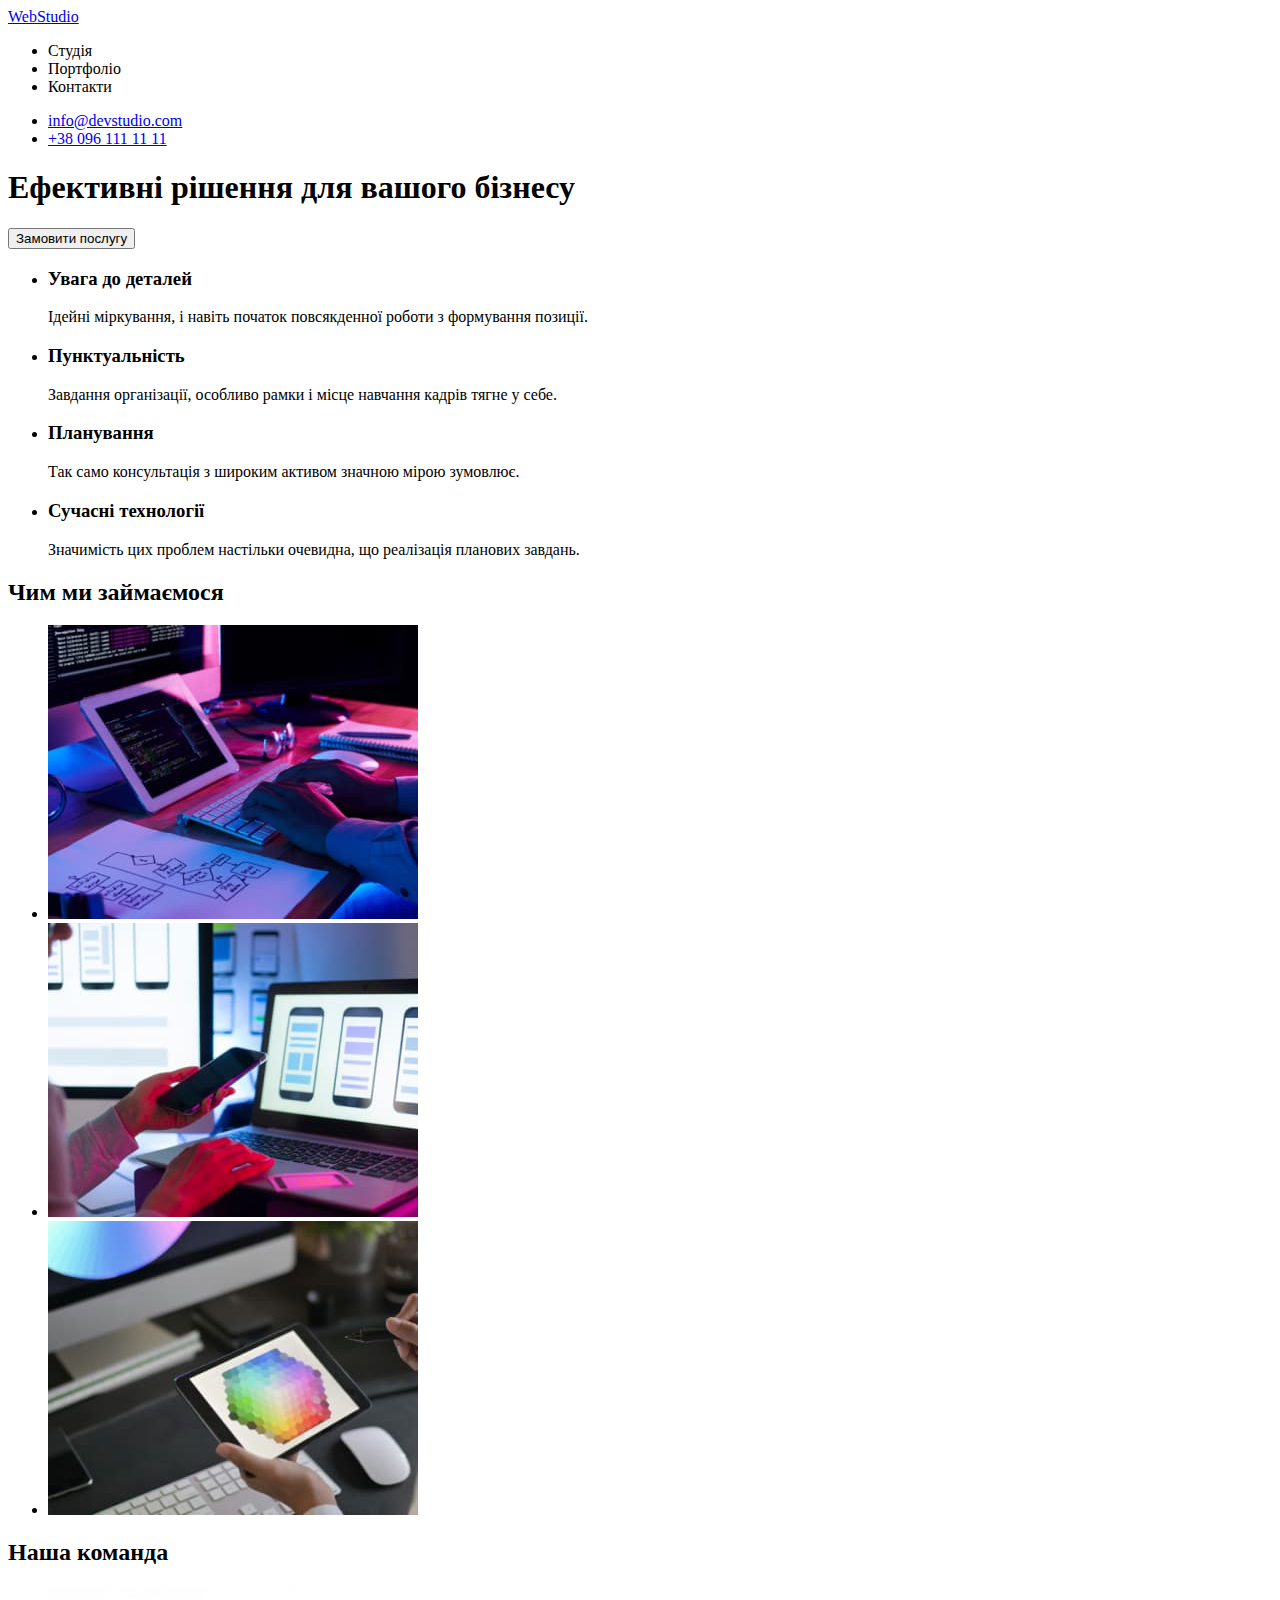
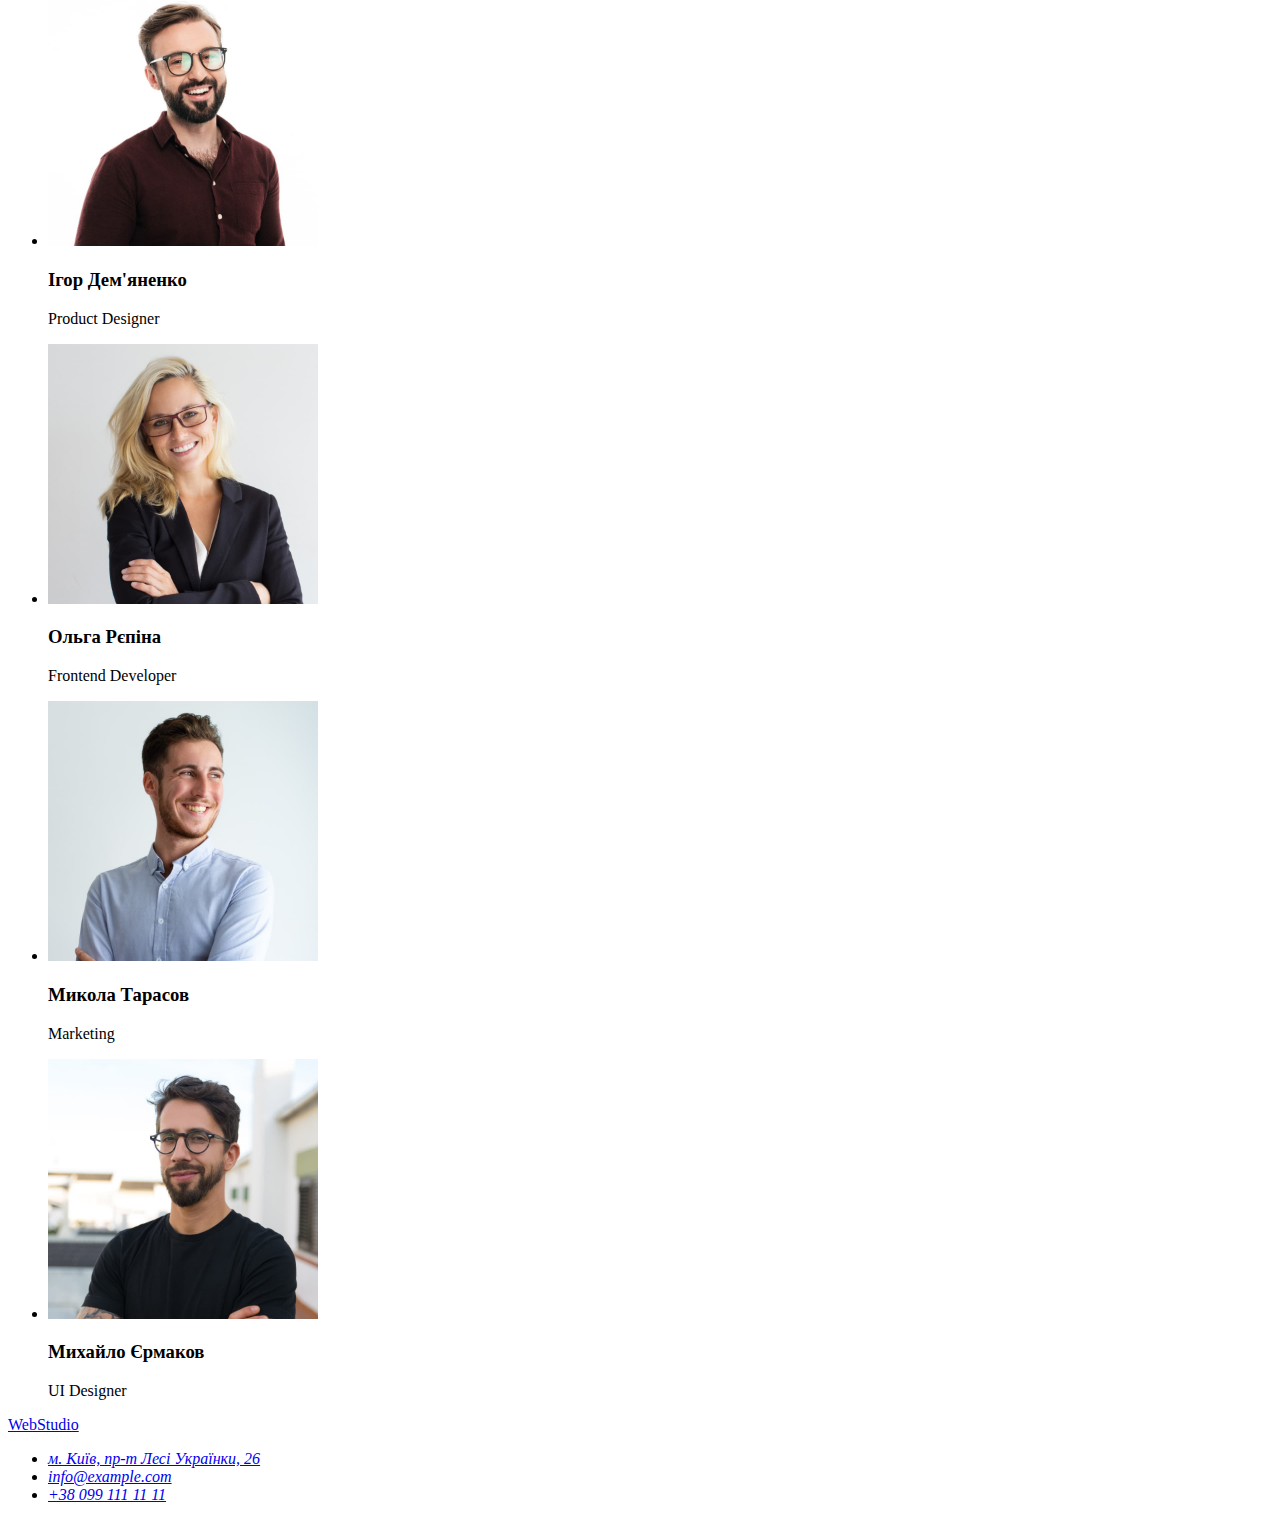
==== index.html @ 8448c73e "add files" ====
<!DOCTYPE html>
<html lang="uk">
  <head>
    <meta charset="UTF-8" />
    <meta http-equiv="X-UA-Compatible" content="IE=edge" />
    <meta name="viewport" content="width=device-width, initial-scale=1.0" />
    <title>Студія</title>
  </head>
  <body>
    <!--header-->
    <header>
      <nav>
        <a href="#">WebStudio</a>
        <ul>
          <li>Студія</li>
          <li>Портфоліо</li>
          <li>Контакти</li>
        </ul>
      </nav>
      <ul>
        <li><a href="mailto:info@devstudio.com">info@devstudio.com</a></li>
        <li><a href="tel:+380961111111">+38 096 111 11 11</a></li>
      </ul>
    </header>
    <!--main content-->
    <main>
      <!--hero-->
      <section>
        <h1>Ефективні рішення для вашого бізнесу</h1>
        <button type="button">Замовити послугу</button>
      </section>
      <!--working principles-->
      <section>
        <!--<h2 hidden></h2>-->
        <ul>
          <li>
            <h3>Увага до деталей</h3>
            <p>
              Ідейні міркування, і навіть початок повсякденної роботи з
              формування позиції.
            </p>
          </li>
          <li>
            <h3>Пунктуальність</h3>
            <p>
              Завдання організації, особливо рамки і місце навчання кадрів тягне
              у себе.
            </p>
          </li>
          <li>
            <h3>Планування</h3>
            <p>
              Так само консультація з широким активом значною мірою зумовлює.
            </p>
          </li>
          <li>
            <h3>Сучасні технології</h3>
            <p>
              Значимість цих проблем настільки очевидна, що реалізація планових
              завдань.
            </p>
          </li>
        </ul>
      </section>
      <!--tasks-->
      <section>
        <h2>Чим ми займаємося</h2>
        <ul>
          <li>
            <img src="./img/coding.jpg" alt="Програмування" width="370" />
          </li>
          <li>
            <img src="./img/adaptation.jpg" alt="Програмування" width="370" />
          </li>
          <li>
            <img src="./img/designing.jpg" alt="Програмування" width="370" />
          </li>
        </ul>
      </section>
      <!--team-->
      <section>
        <h2>Наша команда</h2>
        <ul>
          <li>
            <img
              src="./img/member-demyanenko.jpg"
              alt="Портрет Ігора Дем'яненка"
              width="270"
            />
            <h3>Ігор Дем'яненко</h3>
            <p>Product Designer</p>
          </li>
          <li>
            <img
              src="./img/member-repina.jpg"
              alt="Портрет Ольги Рєпіної"
              width="270"
            />
            <h3>Ольга Рєпіна</h3>
            <p>Frontend Developer</p>
          </li>
          <li>
            <img
              src="./img/member-tarasov.jpg"
              alt="Портрет Миколи Тарасова"
              width="270"
            />
            <h3>Микола Тарасов</h3>
            <p>Marketing</p>
          </li>
          <li>
            <img
              src="./img/member-yermakov.jpg"
              alt="Портрет Михайла Єрмакова"
              width="270"
            />
            <h3>Михайло Єрмаков</h3>
            <p>UI Designer</p>
          </li>
        </ul>
      </section>
    </main>
    <!--footer-->
    <footer>
      <a href="#">WebStudio</a>
      <address>
        <ul>
          <li>
            <a
              href="https://goo.gl/maps/FsZgaGo8YKT9qEPr9"
              target="_blank"
              rel="noreferrer noopener nofollow"
              >м. Київ, пр-т Лесі Українки, 26</a
            >
          </li>
          <li><a href="mailto:info@example.com">info@example.com</a></li>
          <li><a href="tel:+380991111111">+38 099 111 11 11</a></li>
        </ul>
      </address>
    </footer>
  </body>
</html>
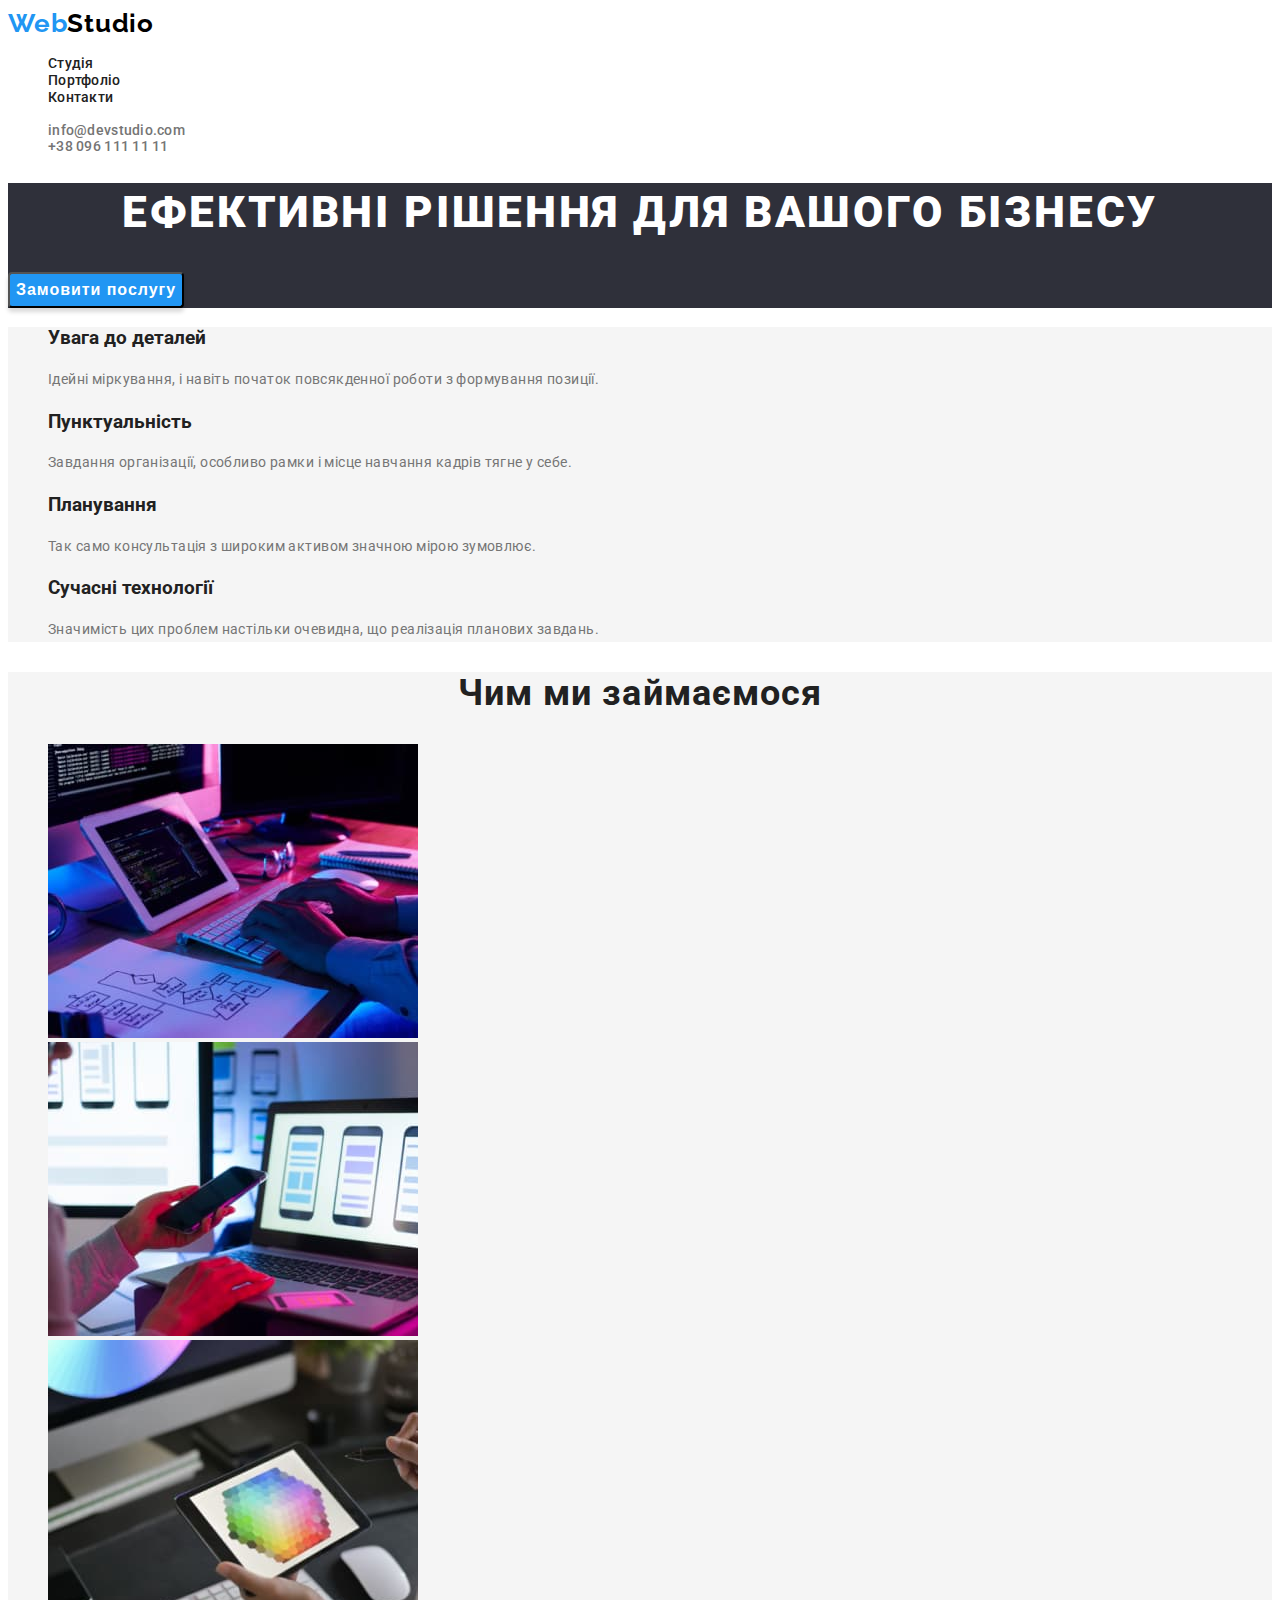
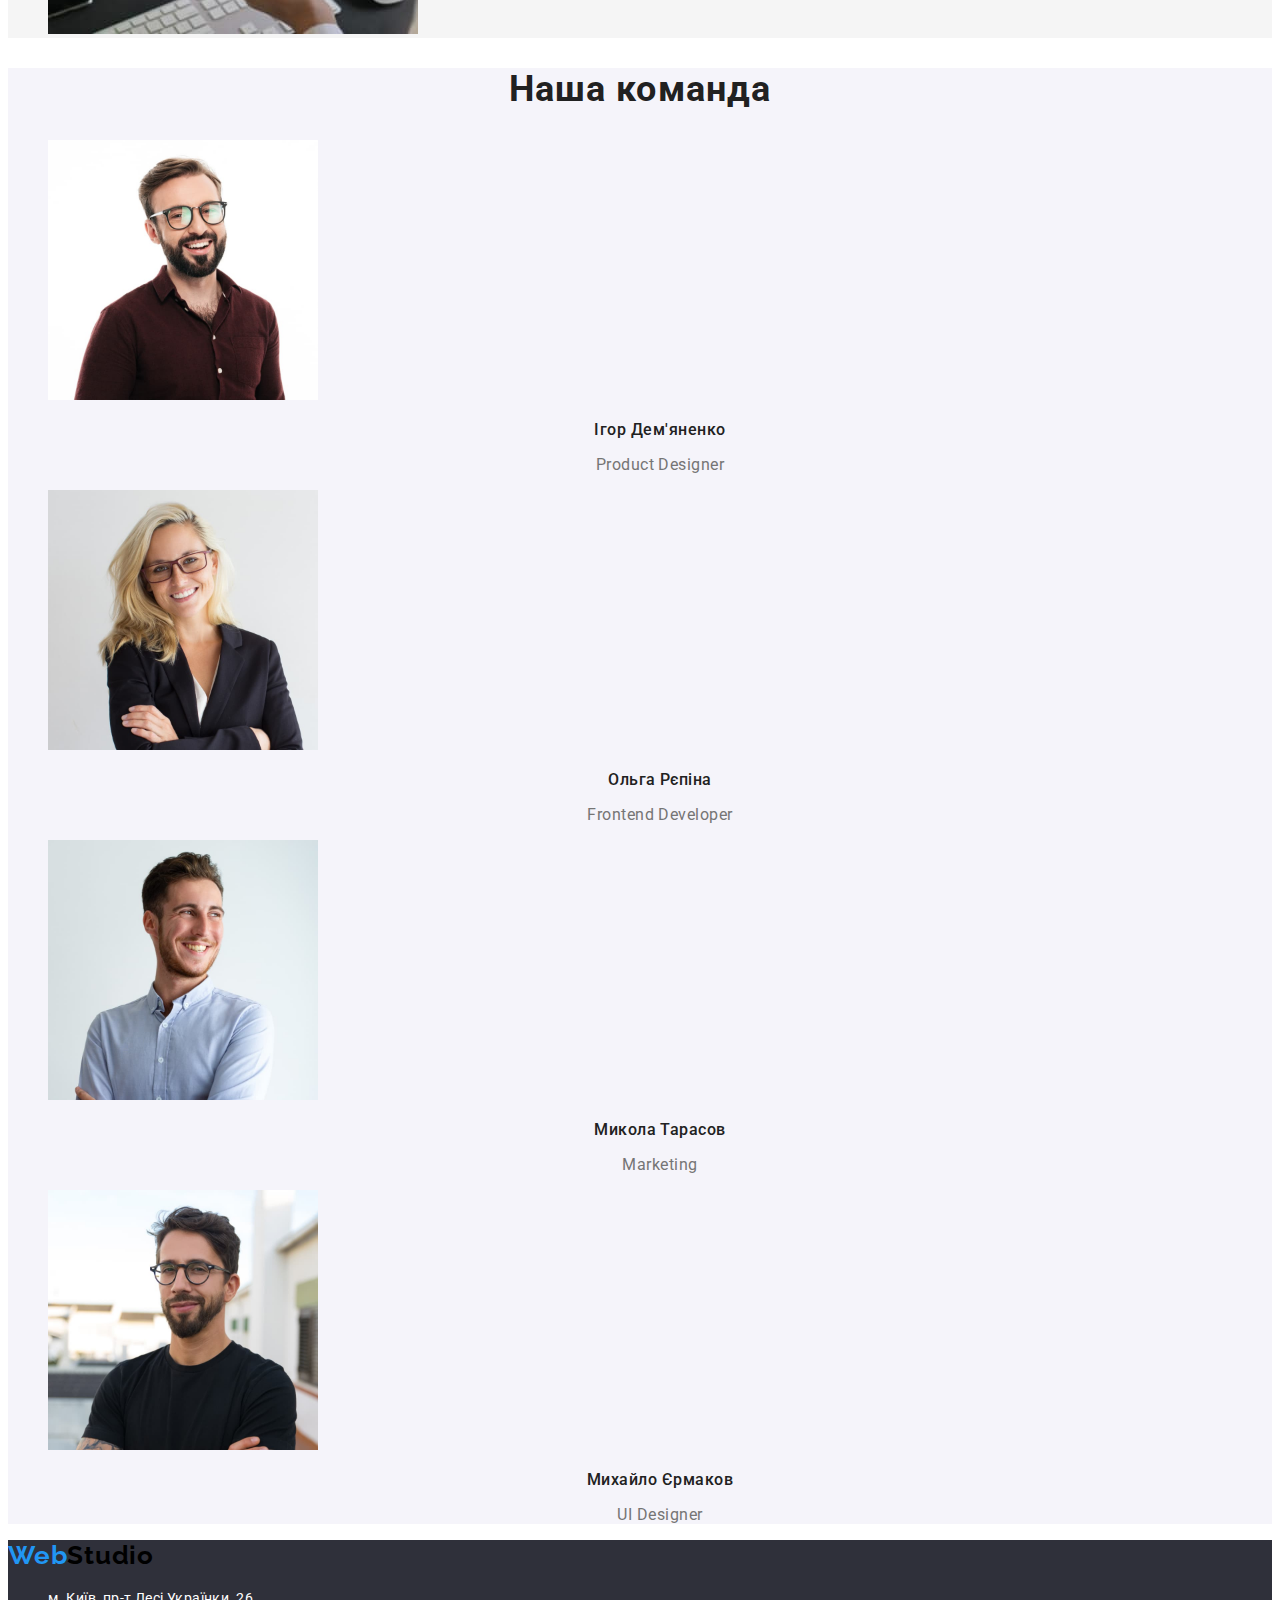
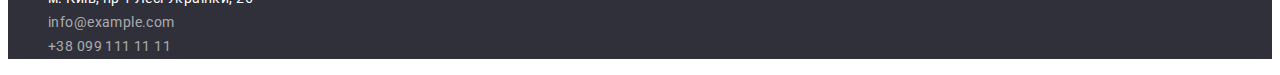
==== commit 7ed100db: "add modification" ====
--- a/index.html
+++ b/index.html
@@ -5,57 +5,85 @@
     <meta http-equiv="X-UA-Compatible" content="IE=edge" />
     <meta name="viewport" content="width=device-width, initial-scale=1.0" />
     <title>Студія</title>
+    <link rel="stylesheet" href="./css/styles.css" />
+    <link rel="preconnect" href="https://fonts.googleapis.com" />
+    <link rel="preconnect" href="https://fonts.gstatic.com" crossorigin />
+    <link
+      href="https://fonts.googleapis.com/css2?family=Raleway:wght@700&family=Roboto:wght@400;500;700;900&display=swap"
+      rel="stylesheet"
+    />
   </head>
   <body>
     <!--header-->
     <header>
-      <nav>
-        <a href="#">WebStudio</a>
-        <ul>
-          <li>Студія</li>
-          <li>Портфоліо</li>
-          <li>Контакти</li>
+      <nav class="navigation">
+        <a href="./index.html" class="link"
+          ><span class="logo-web-element">Web</span
+          ><span class="logo-studio-element">Studio</span></a
+        >
+        <ul class="navigation-list">
+          <li class="navigation-item">
+            <a href="./index.html" class="navigation-link link">Студія</a>
+          </li>
+          <li class="navigation-item">
+            <a href="./portfolio.html" class="navigation-link link"
+              >Портфоліо</a
+            >
+          </li>
+          <li class="navigation-item">
+            <a href="#" class="navigation-link link">Контакти</a>
+          </li>
         </ul>
       </nav>
-      <ul>
-        <li><a href="mailto:info@devstudio.com">info@devstudio.com</a></li>
-        <li><a href="tel:+380961111111">+38 096 111 11 11</a></li>
+      <ul class="header-list">
+        <li class="header-item">
+          <a href="mailto:info@devstudio.com" class="header-link link"
+            >info@devstudio.com</a
+          >
+        </li>
+        <li class="header-item">
+          <a href="tel:+380961111111" class="header-link link"
+            >+38 096 111 11 11</a
+          >
+        </li>
       </ul>
     </header>
     <!--main content-->
     <main>
       <!--hero-->
-      <section>
-        <h1>Ефективні рішення для вашого бізнесу</h1>
-        <button type="button">Замовити послугу</button>
+      <section class="hero">
+        <h1 class="hero-title">Ефективні рішення для вашого бізнесу</h1>
+        <button class="hero-btn" type="button">
+          <span class="hero-btn-text">Замовити послугу</span>
+        </button>
       </section>
       <!--working principles-->
-      <section>
-        <!--<h2 hidden></h2>-->
-        <ul>
+      <section class="work-principles">
+        <h2 class="visually-hidden">Принципи роботи</h2>
+        <ul class="principles-list">
           <li>
-            <h3>Увага до деталей</h3>
-            <p>
+            <h3 class="priciples-title">Увага до деталей</h3>
+            <p class="principles-after-title">
               Ідейні міркування, і навіть початок повсякденної роботи з
               формування позиції.
             </p>
           </li>
           <li>
-            <h3>Пунктуальність</h3>
-            <p>
+            <h3 class="priciples-title">Пунктуальність</h3>
+            <p class="principles-after-title">
               Завдання організації, особливо рамки і місце навчання кадрів тягне
               у себе.
             </p>
           </li>
           <li>
-            <h3>Планування</h3>
-            <p>
+            <h3 class="priciples-title">Планування</h3>
+            <p class="principles-after-title">
               Так само консультація з широким активом значною мірою зумовлює.
             </p>
           </li>
           <li>
-            <h3>Сучасні технології</h3>
-            <p>
+            <h3 class="priciples-title">Сучасні технології</h3>
+            <p class="principles-after-title">
               Значимість цих проблем настільки очевидна, що реалізація планових
               завдань.
             </p>
@@ -63,9 +91,9 @@
         </ul>
       </section>
       <!--tasks-->
-      <section>
-        <h2>Чим ми займаємося</h2>
-        <ul>
+      <section class="tasks">
+        <h2 class="tasks-title">Чим ми займаємося</h2>
+        <ul class="tasks-list">
           <li>
             <img src="./img/coding.jpg" alt="Програмування" width="370" />
           </li>
@@ -78,17 +106,17 @@
         </ul>
       </section>
       <!--team-->
-      <section>
-        <h2>Наша команда</h2>
-        <ul>
+      <section class="team">
+        <h2 class="team-title">Наша команда</h2>
+        <ul class="team-list">
           <li>
             <img
               src="./img/member-demyanenko.jpg"
               alt="Портрет Ігора Дем'яненка"
               width="270"
             />
-            <h3>Ігор Дем'яненко</h3>
-            <p>Product Designer</p>
+            <h3 class="member-name">Ігор Дем'яненко</h3>
+            <p class="member-title">Product Designer</p>
           </li>
           <li>
             <img
@@ -96,8 +124,8 @@
               alt="Портрет Ольги Рєпіної"
               width="270"
             />
-            <h3>Ольга Рєпіна</h3>
-            <p>Frontend Developer</p>
+            <h3 class="member-name">Ольга Рєпіна</h3>
+            <p class="member-title">Frontend Developer</p>
           </li>
           <li>
             <img
@@ -105,8 +133,8 @@
               alt="Портрет Миколи Тарасова"
               width="270"
             />
-            <h3>Микола Тарасов</h3>
-            <p>Marketing</p>
+            <h3 class="member-name">Микола Тарасов</h3>
+            <p class="member-title">Marketing</p>
           </li>
           <li>
             <img
@@ -114,27 +142,39 @@
               alt="Портрет Михайла Єрмакова"
               width="270"
             />
-            <h3>Михайло Єрмаков</h3>
-            <p>UI Designer</p>
+            <h3 class="member-name">Михайло Єрмаков</h3>
+            <p class="member-title">UI Designer</p>
           </li>
         </ul>
       </section>
     </main>
     <!--footer-->
-    <footer>
-      <a href="#">WebStudio</a>
+    <footer class="footer">
+      <a href="./index.html" class="link"
+        ><span class="logo-web-element">Web</span
+        ><span class="logo-studio-element">Studio</span></a
+      >
       <address>
-        <ul>
+        <ul class="address-list">
           <li>
             <a
               href="https://goo.gl/maps/FsZgaGo8YKT9qEPr9"
               target="_blank"
               rel="noreferrer noopener nofollow"
+              class="address-link link"
               >м. Київ, пр-т Лесі Українки, 26</a
             >
           </li>
-          <li><a href="mailto:info@example.com">info@example.com</a></li>
-          <li><a href="tel:+380991111111">+38 099 111 11 11</a></li>
+          <li>
+            <a href="mailto:info@example.com" class="mail-link link"
+              >info@example.com</a
+            >
+          </li>
+          <li>
+            <a href="tel:+380991111111" class="tel-link link"
+              >+38 099 111 11 11</a
+            >
+          </li>
         </ul>
       </address>
     </footer>
--- a/css/styles.css
+++ b/css/styles.css
@@ -0,0 +1,240 @@
+body {
+    font-family: "Roboto", sans-serif;
+    color: #212121;
+}
+
+.visually-hidden, .filter-title, .projects-all {
+    position: absolute;
+    white-space: nowrap;
+    width: 1px;
+    height: 1px;
+    overflow: hidden;
+    border: 0;
+    padding: 0;
+    clip: rect(0 0 0 0);
+    clip-path: inset(50%);
+    margin: -1px;
+}
+
+.navigation-list,
+.header-list,
+.principles-list,
+.tasks-list,
+.team-list,
+.address-list,
+.filter-list,
+.projects-list{
+    list-style: none;
+}
+
+/*--------HEADER---------*/
+.logo-web-element {
+    color: #2196F3;
+}
+
+.logo-studio-element {
+    color: #000000;
+}
+
+.logo-web-element, .logo-studio-element {
+    font-family: 'Raleway';
+    font-style: normal;
+    font-weight: 700;
+    font-size: 26px;
+    line-height: 1.2;
+    letter-spacing: 0.03em;
+}
+
+.navigation-item {
+    font-family: 'Roboto';
+    font-style: normal;
+    font-weight: 500;
+    font-size: 14px;
+    line-height: 1.2;
+    letter-spacing: 0.02em;
+}
+
+.link,
+link:visited {
+    text-decoration: none;
+    color: inherit
+}
+
+.navigation-link:hover, .navigation-link:focus, .header-link:hover, .header-link:focus {
+    color: #2196F3;
+}
+
+.header-item {
+font-family: 'Roboto';
+    font-style: normal;
+    font-weight: 500;
+    font-size: 14px;
+    line-height: 16px;
+    letter-spacing: 0.02em;
+    color: #757575;
+}
+
+/*---------HERO--------*/
+.hero{
+    background: #2F303A;
+}
+
+.hero-title {
+    font-weight: 900;
+    font-size: 44px;
+    line-height: 1.36;
+    text-align: center;
+    letter-spacing: 0.06em;
+    text-transform: uppercase;
+    color: #FFFFFF;
+}
+
+.hero-btn {
+    background: #2196F3;
+    box-shadow: 0px 4px 4px rgba(0, 0, 0, 0.15);
+    border-radius: 4px;
+}
+
+.hero-btn-text {
+    font-weight: 700;
+    font-size: 16px;
+    line-height: 1.88;
+    display: flex;
+    align-items: center;
+    text-align: center;
+    letter-spacing: 0.06em;
+    color: #FFFFFF;
+}
+
+/*---------PRINCIPLES-------------*/
+.work-principles, .tasks{
+    background: #F5F5F5;
+}
+
+.principles-title{
+    font-weight: 700;
+    font-size: 14px;
+    line-height: 1.14;
+    letter-spacing: 0.03em;
+    text-transform: uppercase;
+}
+
+.principles-after-title{
+    font-weight: 400;
+    font-size: 14px;
+    line-height: 1.71;
+    letter-spacing: 0.03em;
+    color: #757575;
+}
+
+/*-------tasks-----------*/
+.tasks-title, .team-title {
+    font-weight: 700;
+    font-size: 36px;
+    line-height: 1.17;
+    text-align: center;
+    letter-spacing: 0.03em;
+}
+
+/*--------team--------------*/
+.team{
+    background: #F5F4FA;
+}
+.member-name{
+    font-weight: 500;
+    font-size: 16px;
+    line-height: 1.19;
+    text-align: center;
+    letter-spacing: 0.03em;
+}
+
+.member-title{
+    font-weight: 400;
+    font-size: 16px;
+    line-height: 1.19;
+    text-align: center;
+    letter-spacing: 0.03em;
+    color: #757575;
+}
+
+/*-----------footer------------*/
+.footer{
+    background: #2F303A;
+}
+
+.address-link{
+    font-style: normal;
+    font-weight: 400;
+    font-size: 14px;
+    line-height: 1.71;
+    letter-spacing: 0.03em;
+    color: #FFFFFF;
+}
+
+.mail-link, .tel-link {
+    font-style: normal;
+    font-weight: 400;
+    font-size: 14px;
+    line-height: 1.71;
+    letter-spacing: 0.03em;
+    color: rgba(255, 255, 255, 0.6);
+}
+
+/*---------------PORTFOLIO------------*/
+/*---------------FILTER BUTTONS-------*/
+.filter-btns{
+    background: #F5F5F5;
+}
+
+.filter-btn{
+    background: #F5F4FA;
+    border-radius: 4px;
+}
+
+.filter-btn-text{
+    font-family: 'Roboto';
+    font-style: normal;
+    font-weight: 500;
+    font-size: 16px;
+    line-height: 1.62;
+    text-align: center;
+    letter-spacing: 0.03em;
+    color: #212121;
+}
+
+.filter-btn:hover, .filter-btn:focus{
+        background: #2196F3;
+        box-shadow: 0px 3px 1px rgba(0, 0, 0, 0.1), 0px 1px 2px rgba(0, 0, 0, 0.08), 0px 2px 2px rgba(0, 0, 0, 0.12);
+        border-radius: 4px;
+}
+
+.filter-btn-text:hover, .filter-btn-text:focus{
+        font-family: 'Roboto';
+        font-style: normal;
+        font-weight: 500;
+        font-size: 16px;
+        line-height: 1.62;
+        text-align: center;
+        letter-spacing: 0.03em;
+        color: #FFFFFF;
+}
+
+/*--------projects-------------------*/
+.projects {
+    background: #F5F5F5;
+}
+
+.project-title{
+        font-weight: 700;
+        font-size: 18px;
+        line-height: 2;
+        letter-spacing: 0.06em;
+}
+
+.project-title-after{
+    font-weight: 400;
+    font-size: 16px;
+    line-height: 1.88;
+    letter-spacing: 0.03em;
+    color: #757575;
+}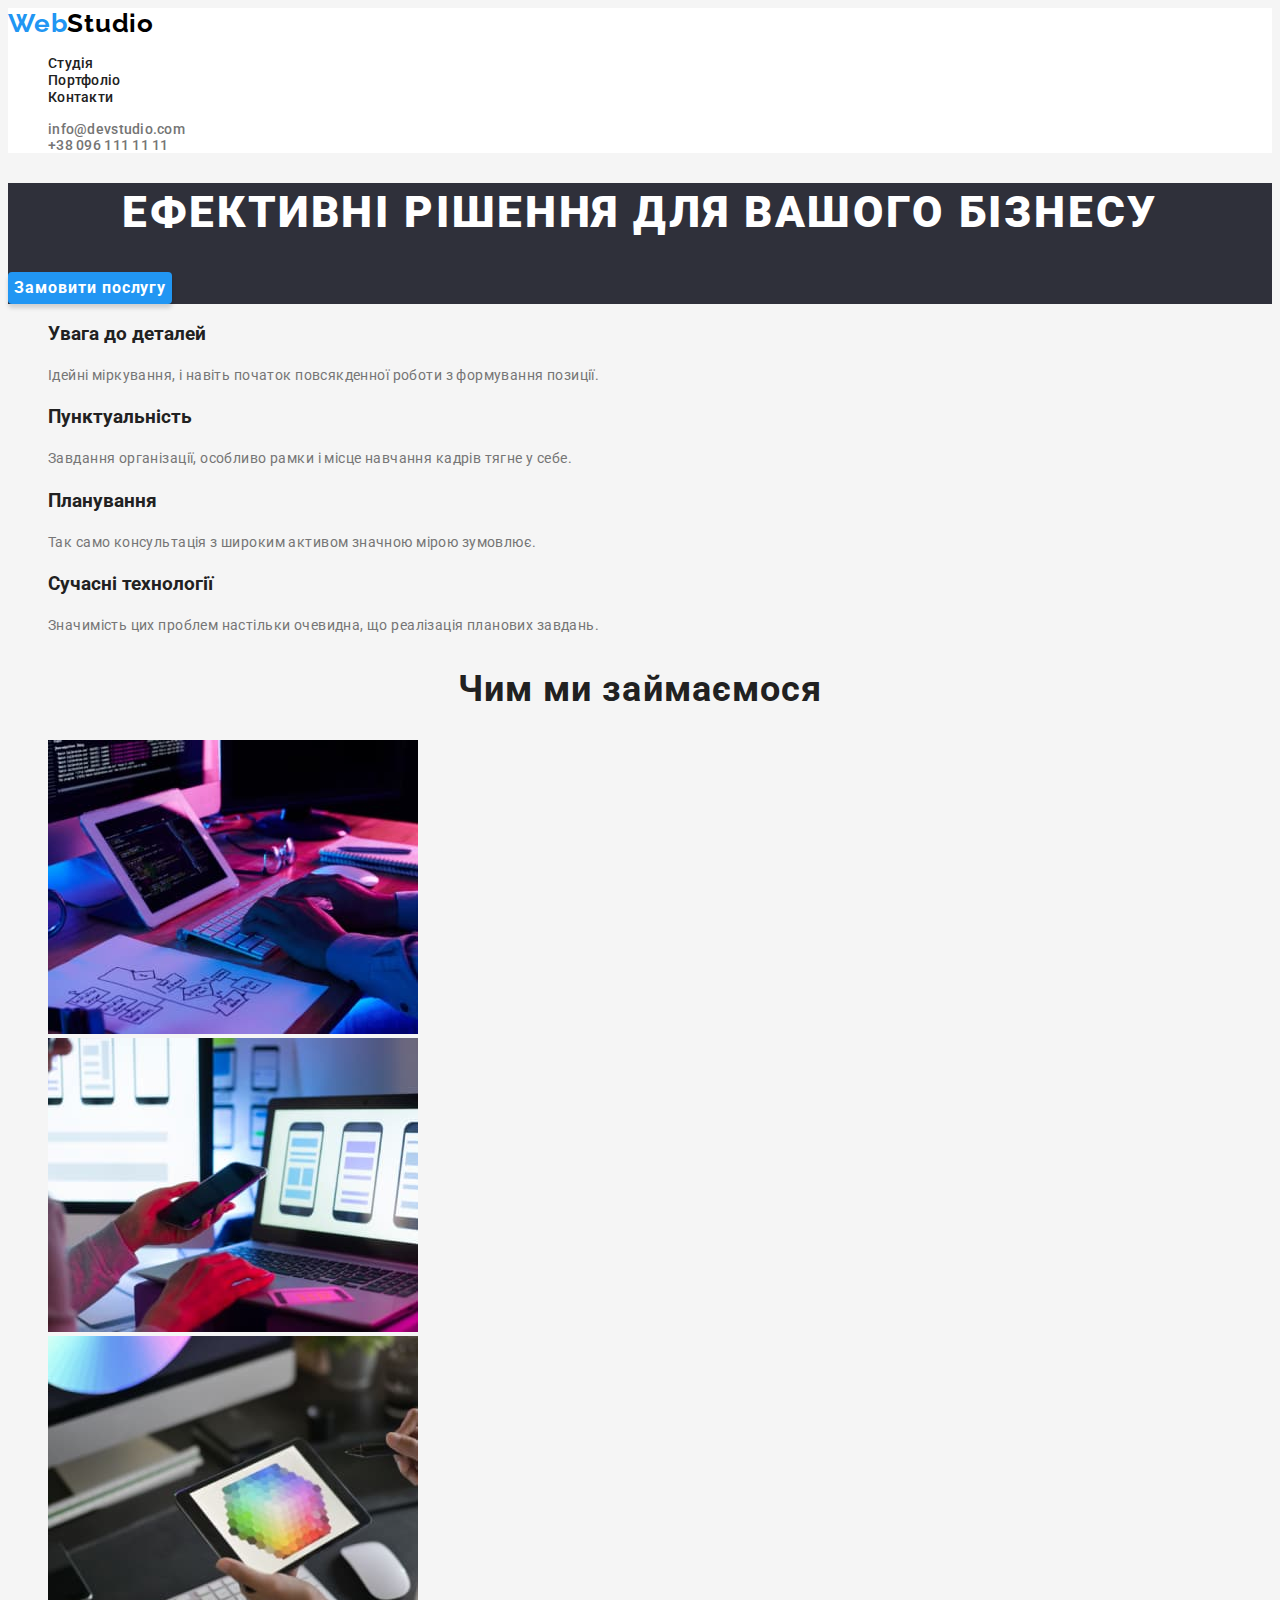
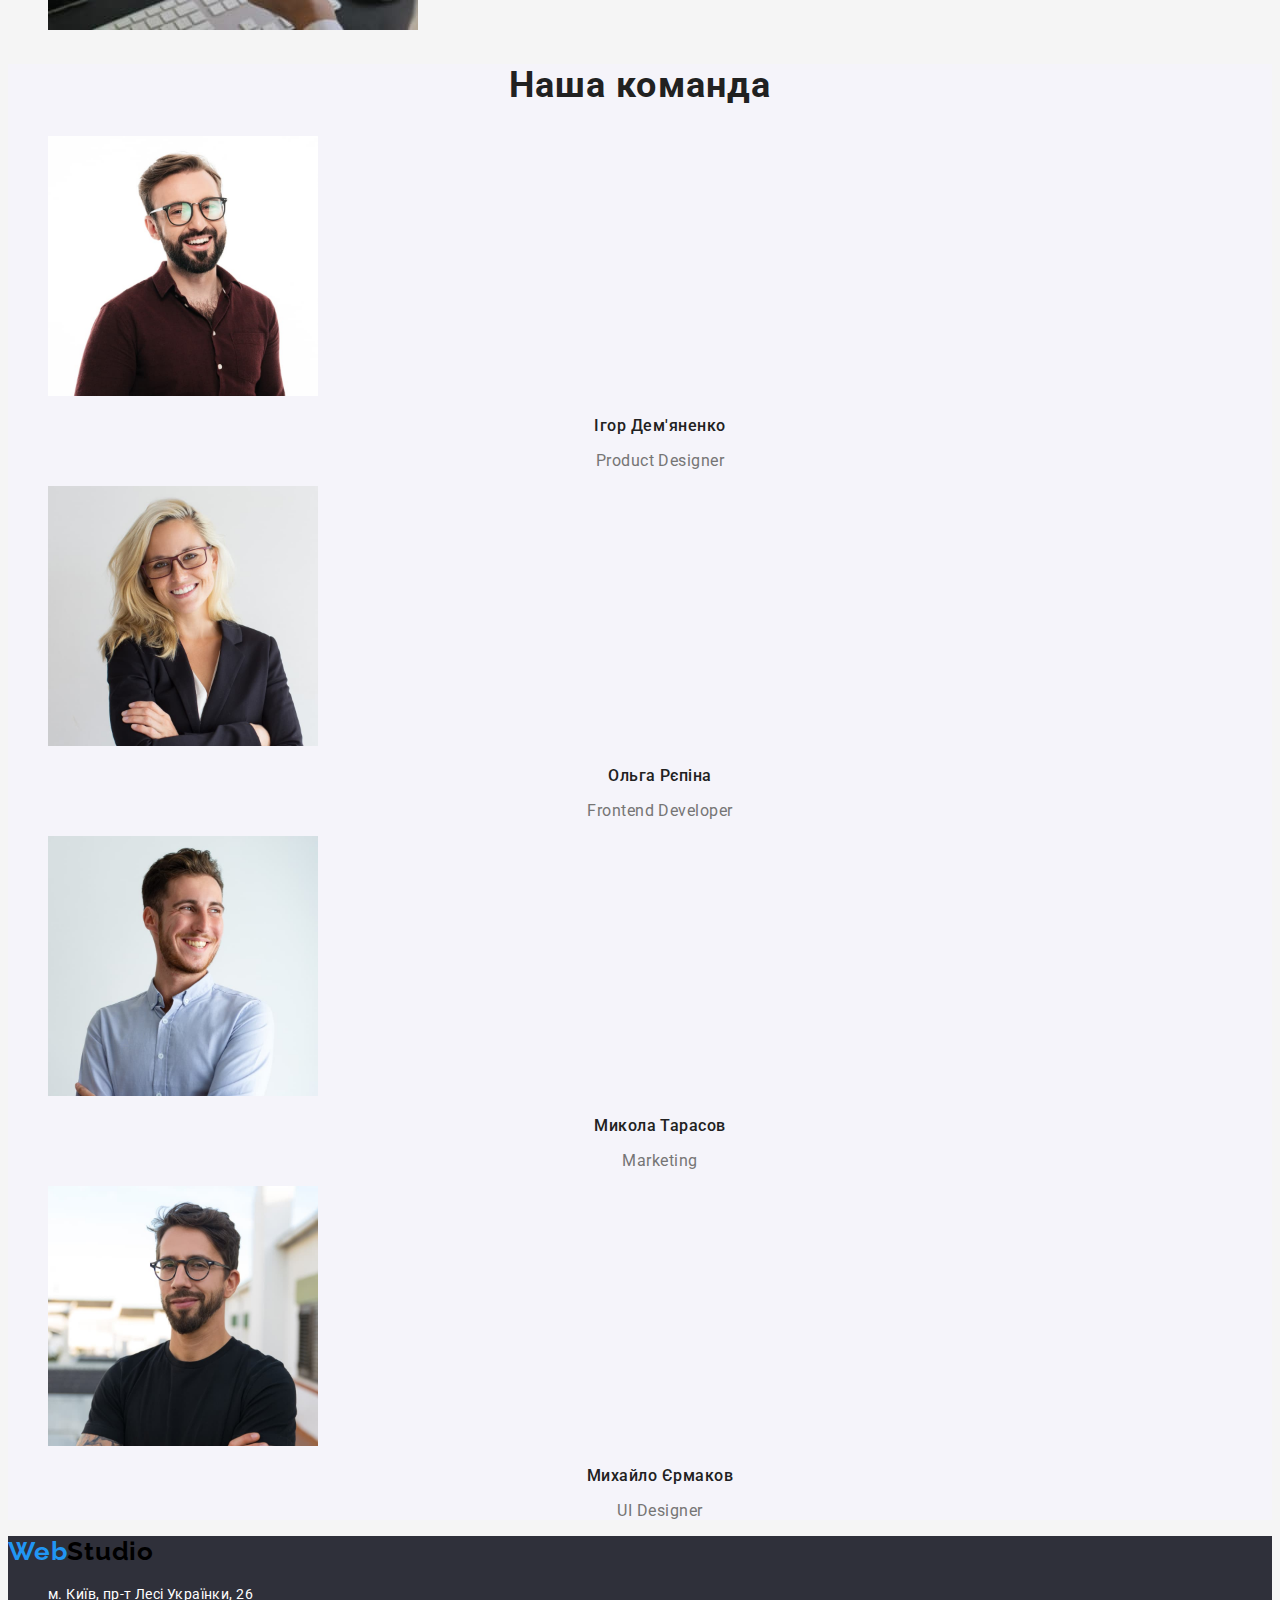
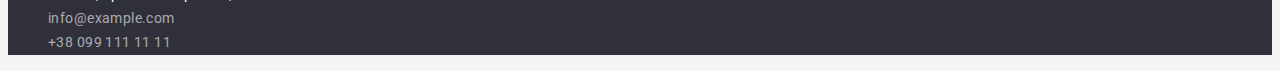
==== commit ac8025d1: "add modification" ====
--- a/index.html
+++ b/index.html
@@ -15,34 +15,34 @@
   </head>
   <body>
     <!--header-->
-    <header>
+    <header class="header">
       <nav class="navigation">
-        <a href="./index.html" class="link"
+        <a class="link" href="./index.html"
           ><span class="logo-web-element">Web</span
           ><span class="logo-studio-element">Studio</span></a
         >
         <ul class="navigation-list">
           <li class="navigation-item">
-            <a href="./index.html" class="navigation-link link">Студія</a>
+            <a class="navigation-link link" href="./index.html">Студія</a>
           </li>
           <li class="navigation-item">
-            <a href="./portfolio.html" class="navigation-link link"
+            <a class="navigation-link link" href="./portfolio.html"
               >Портфоліо</a
             >
           </li>
           <li class="navigation-item">
-            <a href="#" class="navigation-link link">Контакти</a>
+            <a class="navigation-link link" href="#">Контакти</a>
           </li>
         </ul>
       </nav>
-      <ul class="header-list">
-        <li class="header-item">
-          <a href="mailto:info@devstudio.com" class="header-link link"
+      <ul class="contacts-list">
+        <li class="contact-item">
+          <a class="contact-link link" href="mailto:info@devstudio.com"
             >info@devstudio.com</a
           >
         </li>
-        <li class="header-item">
-          <a href="tel:+380961111111" class="header-link link"
+        <li class="contact-item">
+          <a class="contact-link link" href="tel:+380961111111"
             >+38 096 111 11 11</a
           >
         </li>
@@ -53,9 +53,7 @@
       <!--hero-->
       <section class="hero">
         <h1 class="hero-title">Ефективні рішення для вашого бізнесу</h1>
-        <button class="hero-btn" type="button">
-          <span class="hero-btn-text">Замовити послугу</span>
-        </button>
+        <button class="hero-btn" type="button">Замовити послугу</button>
       </section>
       <!--working principles-->
       <section class="work-principles">
@@ -150,7 +148,7 @@
     </main>
     <!--footer-->
     <footer class="footer">
-      <a href="./index.html" class="link"
+      <a class="link" href="./index.html"
         ><span class="logo-web-element">Web</span
         ><span class="logo-studio-element">Studio</span></a
       >
@@ -158,20 +156,20 @@
         <ul class="address-list">
           <li>
             <a
+              class="map-link link"
               href="https://goo.gl/maps/FsZgaGo8YKT9qEPr9"
               target="_blank"
               rel="noreferrer noopener nofollow"
-              class="address-link link"
               >м. Київ, пр-т Лесі Українки, 26</a
             >
           </li>
           <li>
-            <a href="mailto:info@example.com" class="mail-link link"
+            <a class="mail-link link" href="mailto:info@example.com"
               >info@example.com</a
             >
           </li>
           <li>
-            <a href="tel:+380991111111" class="tel-link link"
+            <a class="tel-link link" href="tel:+380991111111"
               >+38 099 111 11 11</a
             >
           </li>
--- a/css/styles.css
+++ b/css/styles.css
@@ -1,9 +1,15 @@
+:root{
+    --accent-color: #2196F3; /*колір акцентів, частини логотипу, фону кнопок*/
+    --text-color: #757575; /*колір вторинного тексту*/
+}
+
 body {
     font-family: "Roboto", sans-serif;
     color: #212121;
-}
-
-.visually-hidden, .filter-title, .projects-all {
+    background: #F5F5F5;;
+}
+
+.visually-hidden {
     position: absolute;
     white-space: nowrap;
     width: 1px;
@@ -17,7 +23,7 @@
 }
 
 .navigation-list,
-.header-list,
+.contacts-list,
 .principles-list,
 .tasks-list,
 .team-list,
@@ -28,8 +34,13 @@
 }
 
 /*--------HEADER---------*/
+
+.header{
+    background: #FFFFFF;
+}
+
 .logo-web-element {
-    color: #2196F3;
+    color: var(--accent-color);
 }
 
 .logo-studio-element {
@@ -46,8 +57,6 @@
 }
 
 .navigation-item {
-    font-family: 'Roboto';
-    font-style: normal;
     font-weight: 500;
     font-size: 14px;
     line-height: 1.2;
@@ -60,18 +69,16 @@
     color: inherit
 }
 
-.navigation-link:hover, .navigation-link:focus, .header-link:hover, .header-link:focus {
-    color: #2196F3;
-}
-
-.header-item {
-font-family: 'Roboto';
-    font-style: normal;
-    font-weight: 500;
-    font-size: 14px;
-    line-height: 16px;
+.navigation-link:hover, .navigation-link:focus, .contact-link:hover, .contact-link:focus {
+    color: var(--accent-color);
+}
+
+.contact-item {
+    font-weight: 500;
+    font-size: 14px;
+    line-height: 1.14;
     letter-spacing: 0.02em;
-    color: #757575;
+    color: var(--text-color);
 }
 
 /*---------HERO--------*/
@@ -90,12 +97,11 @@
 }
 
 .hero-btn {
-    background: #2196F3;
+    background: var(--accent-color);
     box-shadow: 0px 4px 4px rgba(0, 0, 0, 0.15);
     border-radius: 4px;
-}
-
-.hero-btn-text {
+    border-width: 0px;
+    font-family: 'Roboto';
     font-weight: 700;
     font-size: 16px;
     line-height: 1.88;
@@ -104,6 +110,7 @@
     text-align: center;
     letter-spacing: 0.06em;
     color: #FFFFFF;
+    cursor: pointer;
 }
 
 /*---------PRINCIPLES-------------*/
@@ -120,11 +127,10 @@
 }
 
 .principles-after-title{
-    font-weight: 400;
     font-size: 14px;
     line-height: 1.71;
     letter-spacing: 0.03em;
-    color: #757575;
+    color: var(--text-color);
 }
 
 /*-------tasks-----------*/
@@ -149,12 +155,11 @@
 }
 
 .member-title{
-    font-weight: 400;
     font-size: 16px;
     line-height: 1.19;
     text-align: center;
     letter-spacing: 0.03em;
-    color: #757575;
+    color: var(--text-color);
 }
 
 /*-----------footer------------*/
@@ -162,7 +167,7 @@
     background: #2F303A;
 }
 
-.address-link{
+.map-link{
     font-style: normal;
     font-weight: 400;
     font-size: 14px;
@@ -189,9 +194,7 @@
 .filter-btn{
     background: #F5F4FA;
     border-radius: 4px;
-}
-
-.filter-btn-text{
+    border-width: 0px;
     font-family: 'Roboto';
     font-style: normal;
     font-weight: 500;
@@ -200,15 +203,13 @@
     text-align: center;
     letter-spacing: 0.03em;
     color: #212121;
+    cursor: pointer;
 }
 
 .filter-btn:hover, .filter-btn:focus{
-        background: #2196F3;
+        background: var(--accent-color);
         box-shadow: 0px 3px 1px rgba(0, 0, 0, 0.1), 0px 1px 2px rgba(0, 0, 0, 0.08), 0px 2px 2px rgba(0, 0, 0, 0.12);
         border-radius: 4px;
-}
-
-.filter-btn-text:hover, .filter-btn-text:focus{
         font-family: 'Roboto';
         font-style: normal;
         font-weight: 500;
@@ -236,5 +237,5 @@
     font-size: 16px;
     line-height: 1.88;
     letter-spacing: 0.03em;
-    color: #757575;
+    color: var(--text-color);
 }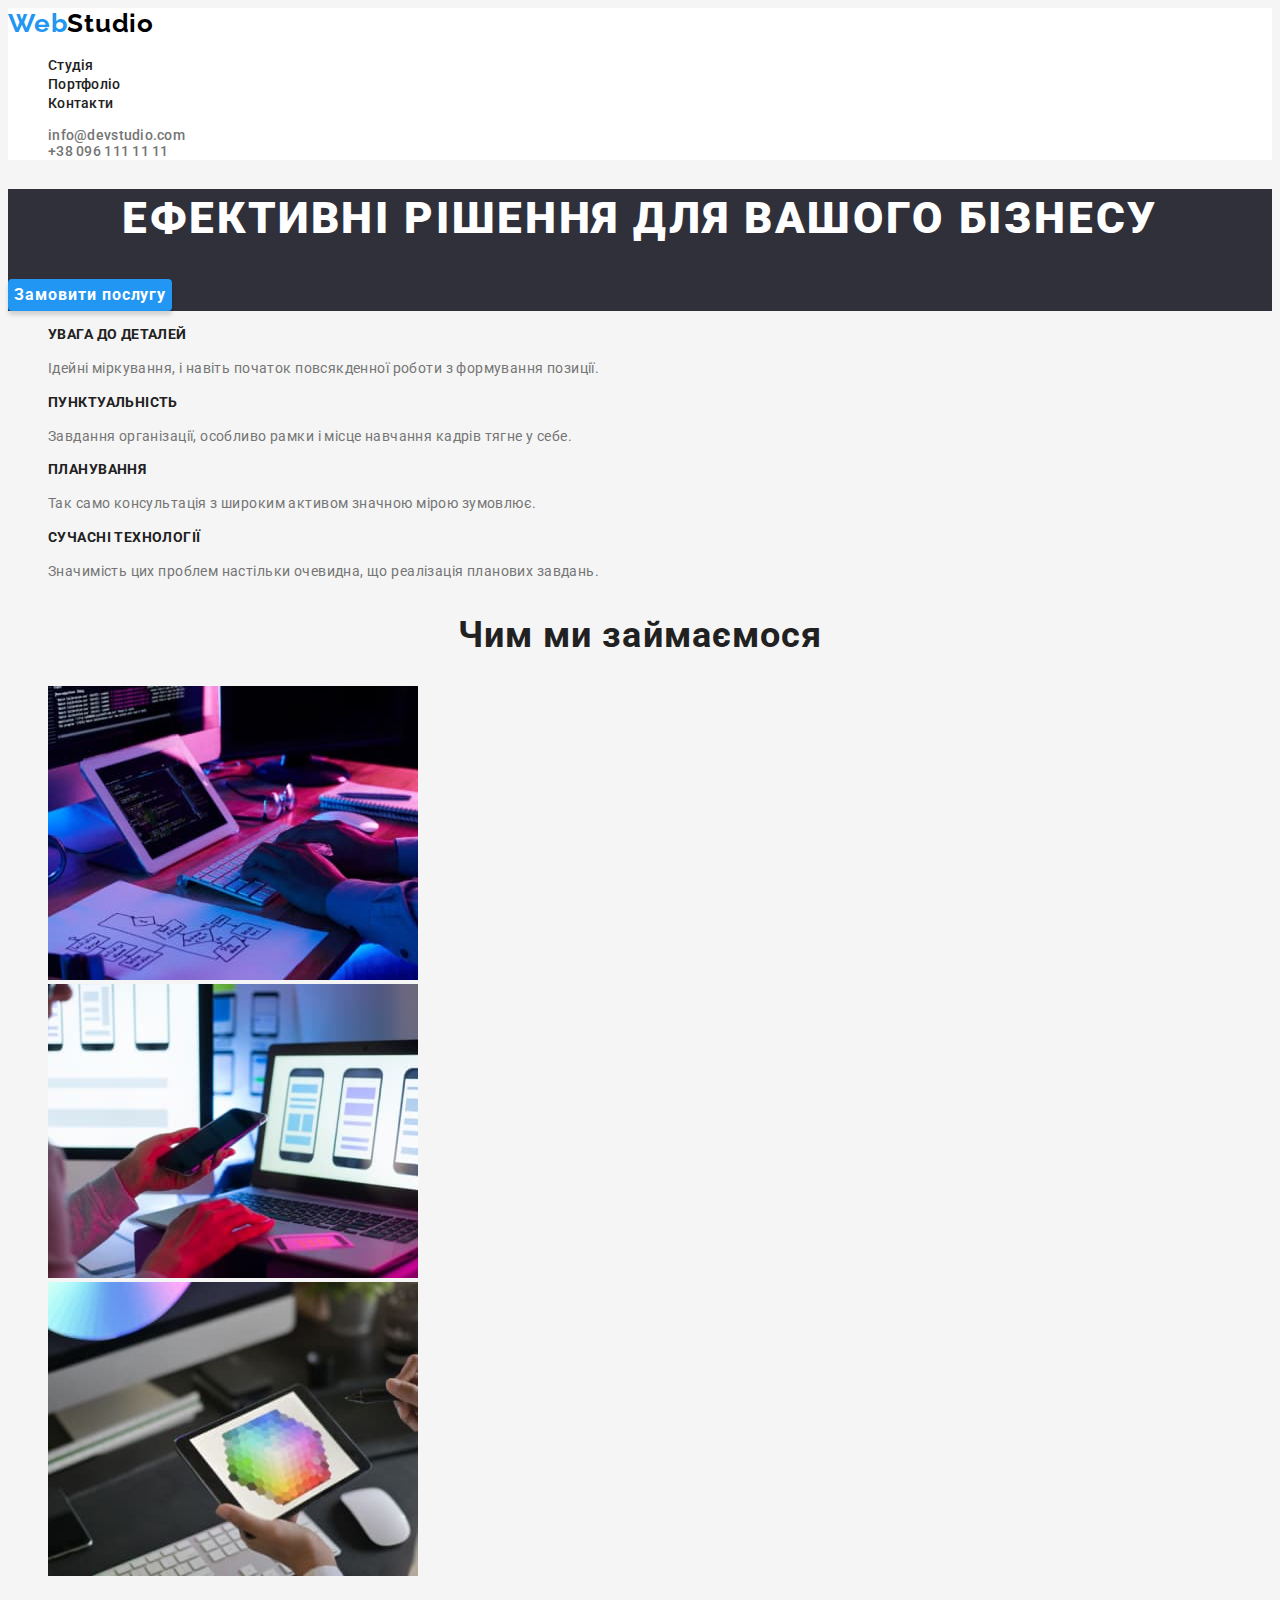
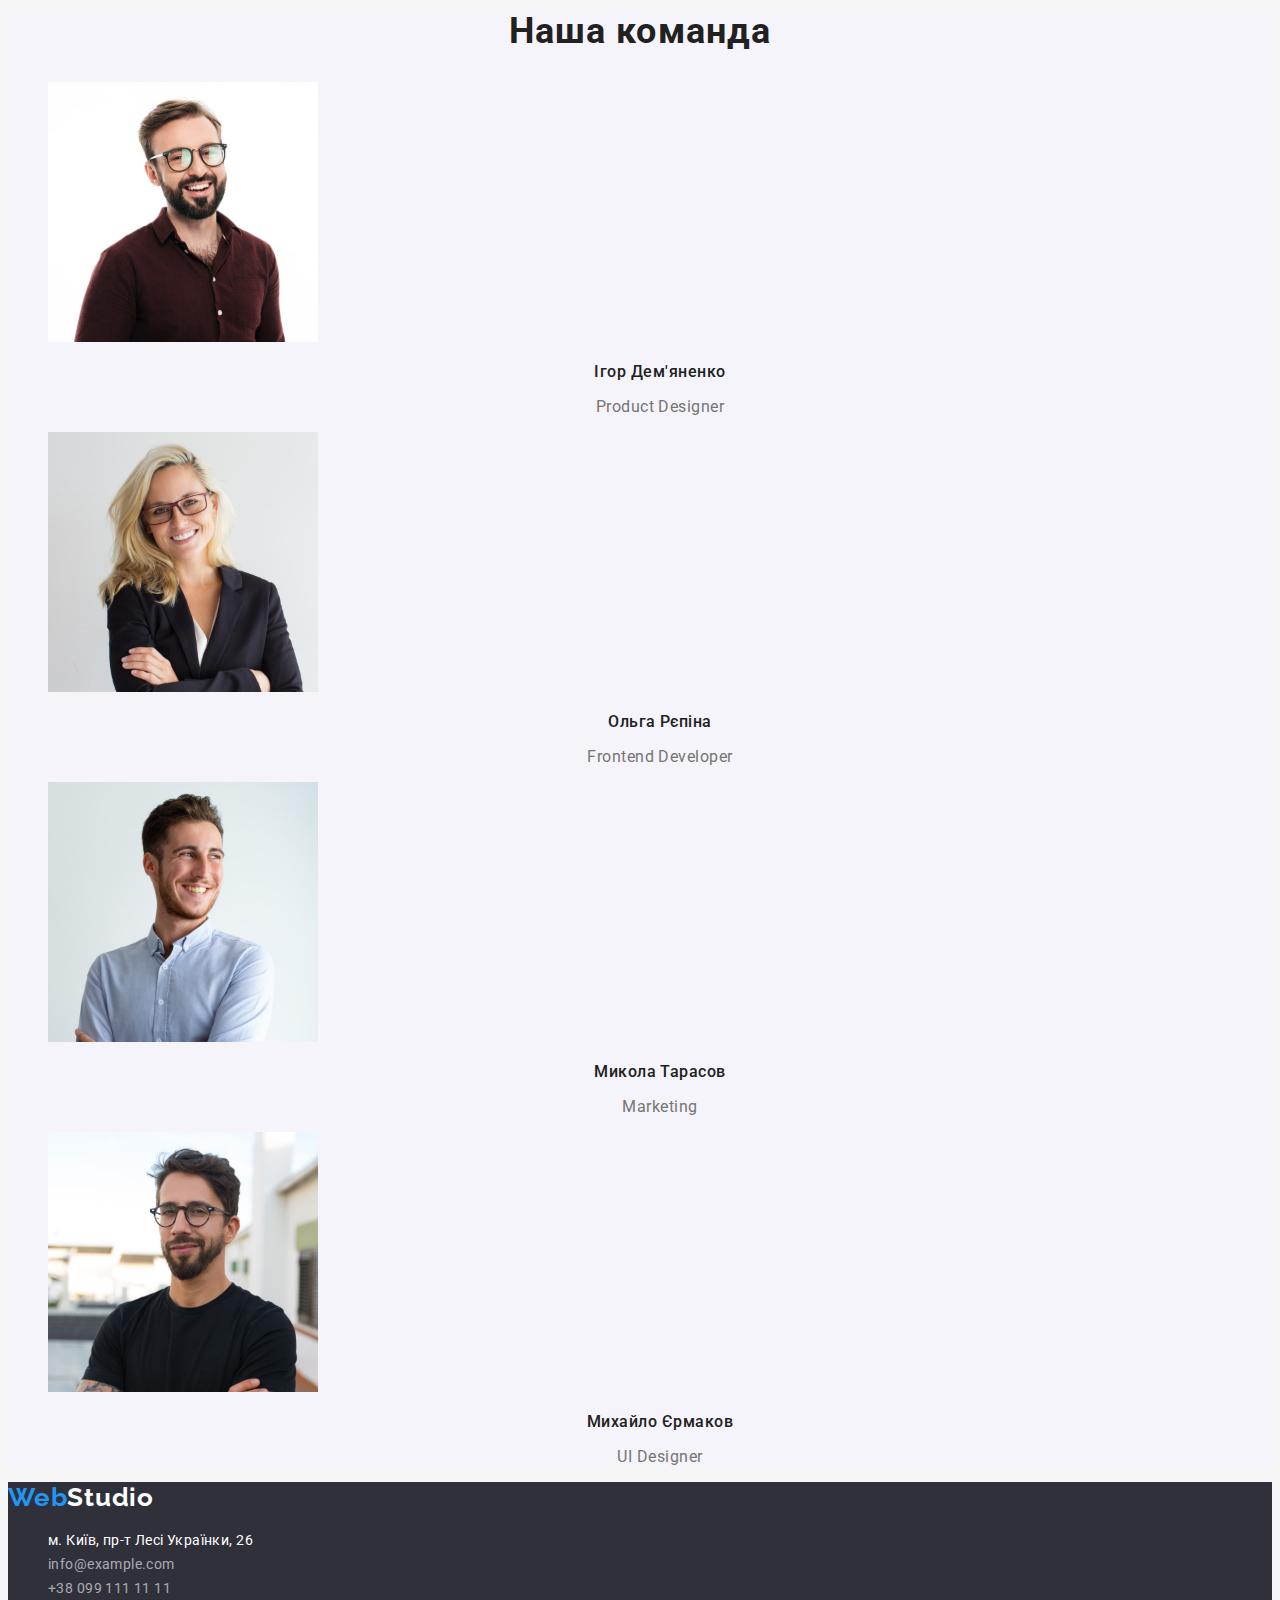
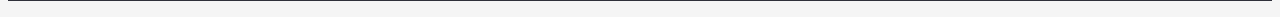
==== commit 194240f5: "add mentors tips" ====
--- a/index.html
+++ b/index.html
@@ -22,15 +22,15 @@
           ><span class="logo-studio-element">Studio</span></a
         >
         <ul class="navigation-list">
-          <li class="navigation-item">
+          <li>
             <a class="navigation-link link" href="./index.html">Студія</a>
           </li>
-          <li class="navigation-item">
+          <li>
             <a class="navigation-link link" href="./portfolio.html"
               >Портфоліо</a
             >
           </li>
-          <li class="navigation-item">
+          <li>
             <a class="navigation-link link" href="#">Контакти</a>
           </li>
         </ul>
@@ -60,27 +60,27 @@
         <h2 class="visually-hidden">Принципи роботи</h2>
         <ul class="principles-list">
           <li>
-            <h3 class="priciples-title">Увага до деталей</h3>
+            <h3 class="principles-title">Увага до деталей</h3>
             <p class="principles-after-title">
               Ідейні міркування, і навіть початок повсякденної роботи з
               формування позиції.
             </p>
           </li>
           <li>
-            <h3 class="priciples-title">Пунктуальність</h3>
+            <h3 class="principles-title">Пунктуальність</h3>
             <p class="principles-after-title">
               Завдання організації, особливо рамки і місце навчання кадрів тягне
               у себе.
             </p>
           </li>
           <li>
-            <h3 class="priciples-title">Планування</h3>
+            <h3 class="principles-title">Планування</h3>
             <p class="principles-after-title">
               Так само консультація з широким активом значною мірою зумовлює.
             </p>
           </li>
           <li>
-            <h3 class="priciples-title">Сучасні технології</h3>
+            <h3 class="principles-title">Сучасні технології</h3>
             <p class="principles-after-title">
               Значимість цих проблем настільки очевидна, що реалізація планових
               завдань.
@@ -150,7 +150,7 @@
     <footer class="footer">
       <a class="link" href="./index.html"
         ><span class="logo-web-element">Web</span
-        ><span class="logo-studio-element">Studio</span></a
+        ><span class="footer-studio-element">Studio</span></a
       >
       <address>
         <ul class="address-list">
--- a/css/styles.css
+++ b/css/styles.css
@@ -6,7 +6,7 @@
 body {
     font-family: "Roboto", sans-serif;
     color: #212121;
-    background: #F5F5F5;;
+    background: #F5F5F5;
 }
 
 .visually-hidden {
@@ -47,19 +47,25 @@
     color: #000000;
 }
 
-.logo-web-element, .logo-studio-element {
+.footer-studio-element{
+    color: #FFFFFF;
+}
+
+.logo-web-element, .logo-studio-element, .footer-studio-element {
     font-family: 'Raleway';
     font-style: normal;
     font-weight: 700;
     font-size: 26px;
-    line-height: 1.2;
-    letter-spacing: 0.03em;
-}
-
-.navigation-item {
-    font-weight: 500;
-    font-size: 14px;
-    line-height: 1.2;
+    line-height: 1.19;
+    letter-spacing: 0.03em;
+}
+
+.navigation-link {
+    font-family: 'Roboto';
+    font-style: normal;
+    font-weight: 500;
+    font-size: 14px;
+    line-height: 1.14;
     letter-spacing: 0.02em;
 }
 
@@ -119,7 +125,6 @@
 }
 
 .principles-title{
-    font-weight: 700;
     font-size: 14px;
     line-height: 1.14;
     letter-spacing: 0.03em;
@@ -207,29 +212,26 @@
 }
 
 .filter-btn:hover, .filter-btn:focus{
-        background: var(--accent-color);
-        box-shadow: 0px 3px 1px rgba(0, 0, 0, 0.1), 0px 1px 2px rgba(0, 0, 0, 0.08), 0px 2px 2px rgba(0, 0, 0, 0.12);
-        border-radius: 4px;
-        font-family: 'Roboto';
-        font-style: normal;
-        font-weight: 500;
-        font-size: 16px;
-        line-height: 1.62;
-        text-align: center;
-        letter-spacing: 0.03em;
-        color: #FFFFFF;
+    background: var(--accent-color);
+    box-shadow: 0px 3px 1px rgba(0, 0, 0, 0.1), 0px 1px 2px rgba(0, 0, 0, 0.08), 0px 2px 2px rgba(0, 0, 0, 0.12);
+    border-radius: 4px;
+    font-family: 'Roboto';
+    font-style: normal;
+    font-weight: 500;
+    font-size: 16px;
+    line-height: 1.62;
+    text-align: center;
+    letter-spacing: 0.03em;
+    color: #FFFFFF;
 }
 
 /*--------projects-------------------*/
-.projects {
-    background: #F5F5F5;
-}
 
 .project-title{
-        font-weight: 700;
-        font-size: 18px;
-        line-height: 2;
-        letter-spacing: 0.06em;
+    font-weight: 700;
+    font-size: 18px;
+    line-height: 2;
+    letter-spacing: 0.06em;
 }
 
 .project-title-after{
